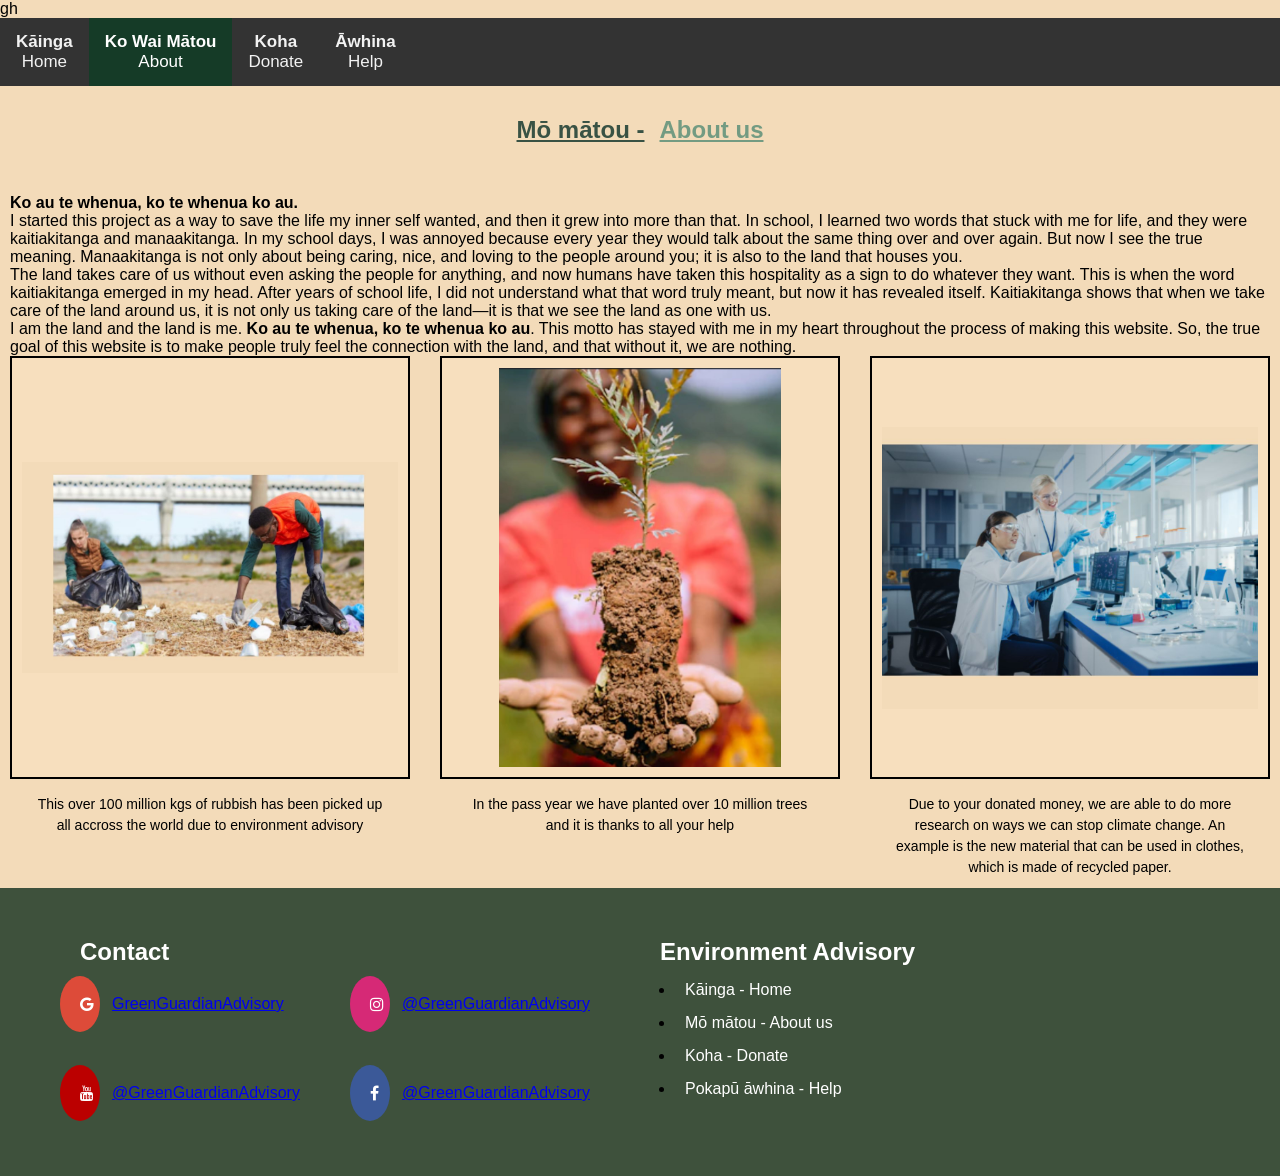
==== about.html @ 828e47dc "doing my help centre page" ====
<!DOCTYPE html>
<html lang="en">
<head>
    <!-- Metadata specifying character encoding and responsive viewport settings -->
    <meta charset="UTF-8">
    <title>Green Guardian Advisory</title>

    <!-- Link to external stylesheet for custom designs -->
    <link rel="stylesheet" href="style.css">
    <meta name="viewport" content="width=device-width, initial-scale=1.0">

    <!-- Link to Font Awesome for social media icons -->
    <link rel="stylesheet" href="https://cdnjs.cloudflare.com/ajax/libs/font-awesome/4.7.0/css/font-awesome.min.css">
</head>
<body>gh
<body>
    <!-- NAVIGATION BAR: Contains links to different pages across the site with bilingual labels -->
    <div class="topnav">
        <a href="index.html"><strong>Kāinga</strong><br> Home</a>
        <a href="about.html" class="active"><strong>Ko Wai Mātou</strong><br>About</a>
        <a href="donation.html"><strong>Koha</strong> <br>Donate</a>
        <a href="help.centre.html"><strong>Āwhina</strong> <br> Help</a>
    </div>

    <!-- MAIN CONTENT SECTION: Holds the "About Us" story and impact statistics -->
    <section class="top-box">
        <div class="about-container">
            <h1 class="about"><strong>Mō mātou -</strong> </h1>
            <h1 class="about2"><strong>About us</strong></h1>
        </div>

        <!-- Background story highlighting kaitiakitanga and manaakitanga -->
        <p><strong>Ko au te whenua, ko te whenua ko au. </strong> <br> I started this project as a way to save the life my inner self wanted, and then it grew into more than that. In school, I learned two words that stuck with me for life, and they were kaitiakitanga and manaakitanga. In my school days, I was annoyed because every year they would talk about the same thing over and over again. But now I see the true meaning. Manaakitanga is not only about being caring, nice, and loving to the people around you; it is also to the land that houses you.<br> The land takes care of us without even asking the people for anything, and now humans have taken this hospitality as a sign to do whatever they want. This is when the word kaitiakitanga emerged in my head. After years of school life, I did not understand what that word truly meant, but now it has revealed itself. Kaitiakitanga shows that when we take care of the land around us, it is not only us taking care of the land—it is that we see the land as one with us.<br> I am the land and the land is me. <strong>Ko au te whenua, ko te whenua ko au</strong>. This motto has stayed with me in my heart throughout the process of making this website. So, the true goal of this website is to make people truly feel the connection with the land, and that without it, we are nothing.</p>

        <div>
            <div class="body7">
                <div class="container">
                    <!-- IMPACT CARDS: Three cards displaying environmental milestones -->
                    <!-- Card 1: Rubbish collected -->
                    <div class="card-2">
                        <div class="image-container">
                            <img src="people.jpg" alt="People picking up rubbish">
                        </div>
                        <p class="card-text">This over 100 million kgs of rubbish has been picked up all accross the world due to environment advisory</p>
                    </div>

                    <!-- Card 2: Trees planted -->
                    <div class="card-2">
                        <div class="image-container">
                            <img src="plant.jpg" alt="Person holding a sapling">
                        </div>
                        <p class="card-text">In the pass year we have planted over 10 million trees and it is thanks to all your help</p>
                    </div>

                    <!-- Card 3: Research -->
                    <div class="card-2">
                        <div class="image-container">
                            <img src="lab.jpg" alt="Scientist doing research in a lab">
                        </div>
                        <p class="card-text">Due to your donated money, we are able to do more research on ways we can stop climate change. An example is the new material that can be used in clothes, which is made of recycled paper.</p>
                    </div>
                </div>
            </div>
        </div>
    </section>

    <footer>
        <div class="row2">
            <div class="column2">
                <h2 class="contact_text">Contact</h2>
                <div class="row3">
                    <!-- Google & YouTube Contacts -->
                    <div class="column3">
                        <div class="google-contact-container">
                            <a href="mailto:24273@students.args.school.nz" class="fa fa-google"></a>
                            <p><a href="mailto:24273@students.args.school.nz">GreenGuardianAdvisory</a></p>
                        </div>
                        <br>
                        <div class="google-contact-container">
                            <a href="https://youtube.com" class="fa fa-youtube"></a>
                            <p><a href="https://youtube.com">@GreenGuardianAdvisory</a></p>
                        </div>
                    </div>
                    <!-- Instagram & Facebook Contacts -->
                    <div class="column3">
                        <div class="google-contact-container">
                            <a href="https://instagram.com" class="fa fa-instagram"></a>
                            <p><a href="https://instagram.com">@GreenGuardianAdvisory</a></p>
                        </div>
                        <br>
                        <div class="google-contact-container">
                            <a href="https://facebook.com" class="fa fa-facebook"></a>
                            <p><a href="https://facebook.com">@GreenGuardianAdvisory</a></p>
                        </div>
                    </div>
                </div>
            </div>
            <!-- Site Map Links Column -->
            <div class="column2">
                <h2 class="contact_text">Environment Advisory</h2>
                <ul class="contact_text2">
                    <li><a href="index.html">Kāinga - Home</a></li>
                    <li><a href="about.html">Mō mātou - About us</a></li>
                    <li><a href="donation.html">Koha - Donate</a></li>
                    <li><a href="help.centre.html">Pokapū āwhina - Help</a></li>
                </ul>
            </div>
        </div>
    </footer>
</body>
</html>
---- style.css ----
/* --- Base Styles --- */
body {
    background-color: #f3dbb9;
    margin: 0;
    padding: 0;
    font-family: Arial, sans-serif;
    overflow-x: hidden; /* Prevents 100vw horizontal scrollbar bug */
}

/* --- Full Width Container Fixes --- */
.topnav, .main-banner {
    width: 100vw;
    position: relative;
    left: 50%;
    right: 50%;
    margin-left: -50vw;
    margin-right: -50vw;
}

/* --- Navigation Bar --- */
.topnav {
    background-color: #333;
    overflow: hidden;
}

.topnav a {
    float: left;
    color: #f2f2f2;
    text-align: center;
    padding: 14px 16px;
    text-decoration: none;
    font-size: 17px;
}

.topnav a:hover {
    background-color: #153b27;
    color: white;
}

.topnav a.active {
    background-color: #153b27;
    color: white;
}

/* --- Banner --- */
.banner-content img {
    width: 100%;
    height: auto;
    display: block;
}

/* --- Main 3-Column Layout (EXACT FIXED SIZES) --- */
.row {
    display: flex;
    flex-wrap: wrap;
    justify-content: center; /* Centers the 3 blocks horizontally on the screen */
    padding: 40px 20px;
    gap: 25px;               /* Spacing between the blocks */
    max-width: 1400px;
    margin: 0 auto;
}

.row .column {
    display: flex;
    justify-content: center;
    align-items: center;

    /* Your exact requested dimensions */
    width: 420px;
    height: 320px;

    /* Your exact requested paddings */
    padding-top: 30px;
    padding-right: 20px;
    padding-bottom: 30px;
    padding-left: 40px;

    box-sizing: border-box; /* Keeps padding inside the 420x320 dimensions */
    border: 2px solid black; /* FIXED: Moved inside the selector bracket */
}


/* --- Content inside the fixed-size blocks --- */
.graph-img {
    width: 100%;
    height: 100%;
    object-fit: contain; /* Ensures images fit neatly inside your 420x320 box without cutting off */
    display: block;
}
.girl-img{
    width: 100%;
    height: 100%;
    object-fit: contain; /* Ensures images fit neatly inside your 420x320 box without cutting off */
    display: block;
}

.text_index {
    margin: 0;
    padding: 0; /* Cleared out so it doesn't double-up with your column padding */
    font-size: 13px; /* Slightly scaled down text so it fits comfortably inside 320px height */
    line-height: 1.4;
    text-align: center;
}

/* --- Footer Row 2 & Row 3 --- */
.column2 {
    float: left;
    width: 50%;
    box-sizing: border-box;
}

.row2::after, .row3::after {
    content: "";
    display: table;
    clear: both;
}

.column3 {
    float: left;
    width: 50%;
    box-sizing: border-box;
}

/* --- Contact & Typography --- */
.contact_text {
    background-color: #3e513c;
    color: white;
    padding: 10px 20px;
}

.contact_text2 {
    margin-left: 35px;
}

.contact_text2 a {
    text-decoration: none;
    background-color: #3e513c;
    color: white;
    padding: 5px 10px;
    display: inline-block;
    margin-bottom: 5px;
}

/* --- Social Icons & Container --- */
.google-contact-container {
    display: flex;
    align-items: center;
    gap: 12px;
    margin-bottom: 15px;
}

.google-contact-container p {
    margin: 0;
}

.fa {
  padding: 20px;
  font-size: 30px;
  width: 30px;
  text-align: center;
  text-decoration: none;
  border-radius: 50%;
}

.fa:hover {
    opacity: 0.7;
}



.fa-youtube {
  background: #bb0000;
  color: white;
}

.fa-facebook {
  background: #3B5998;
  color: white;
}


.fa-instagram {
  background: #d62976;
  color: white;
}

.fa-google {
  background: #dd4b39;
  color: white;
}


/* --- Mobile Breakpoints (< 768px) --- */
@media screen and (max-width: 768px) {
    .topnav a {
        float: none;
        display: block;
        width: 100%;
        text-align: center;
    }

    .column2, .column3 {
        width: 100%;
        float: none;
    }
}
.about-container {
    gap: 15px; /* Adds clean spacing between the two texts */
    display: flex;
    justify-content: center;
    align-items: center;
}
/* 1. Setup the page body as a vertical flex container */
body {
  margin: 0;
  display: flex;
  flex-direction: column;
  min-height: 100vh; /* Forces body to take full screen height */

}

/* 2. Top box stretches to fill available space */
.top-box {
  flex: 1;
  padding: 10px;
  box-sizing: border-box; /* Keeps scrollbars from appearing */
  background-color: #f3dbb9; /* Change this to your preferred top background color */
}


/* 3. Footer styles */
footer {
  background-color: #3e513c; /* Change this to your preferred footer background color */
  padding: 40px 20px;       /* Adds breathing room inside the footer */
}
.about{
color:#395244;
text-decoration: underline;
}
.about2{
color:#739b82;
text-decoration: underline;
}
/* Responsive layout - when the screen is less than 600px wide, make the three columns stack on top of each other instead of next to each other */
@media screen and (max-width: 600px) {
  .column5 {
    width: 100%;
  }
}
.column5 {
  float: left;
  width: 33.33%;
}

/* Clear floats after the columns */
.row5:after {
  content: "";
  display: table;
  clear: both;
}
.people_img{
    width: 100%;
    height: 100%;
    object-fit: contain; /* Ensures images fit neatly inside your 420x320 box without cutting off */
    display: block;
}
* {
  box-sizing: border-box;
}

/* 2. Fix the Top Box content touching the edges */
.about-container {
  padding: 20px;          /* Adds breathing room on all sides */
  max-width: 1200px;      /* Prevents text from stretching too wide on big screens */
  margin: 0 auto;         /* Centers the content box on the page */
}

/* 3. Fix the Footer content touching the edges */
.row2 {
  max-width: 1200px;      /* Matches the width limit of the top box */
  margin: 0 auto;         /* Centers the contact section */
  padding: 0 20px;        /* Adds safety spacing on the left and right sides */
}
.row .column {
    display: flex;
    justify-content: center;
    align-items: center;

    /* Your exact requested dimensions */
    width: 420px;
    height: 320px;

    /* Your exact requested paddings */
    padding-top: 30px;
    padding-right: 20px;
    padding-bottom: 30px;
    padding-left: 40px;

    box-sizing: border-box; /* Keeps padding inside the 420x320 dimensions */
    border: 2px solid black;
}

/* Form Container Style Only - UPDATED SIZE AND OVERFLOW */
.form-container {
  background-color: #9ba38f;
  width: 1000px;         /* Exact required width */
  height: 567px;        /* Exact required height */
  padding: 40px;
  border-radius: 4px;
  color: #4a5441;
  margin: 0 auto;
  overflow-y: auto;     /* Ensures content remains accessible within the fixed height */
}

h1 {
  font-size: 24px;
  font-weight: normal;
  margin-bottom: 30px;
}

/* Form Groups */
.form-group {
  margin-bottom: 25px;
}

label {
  display: block;
  font-size: 14px;
  margin-bottom: 8px;
  font-weight: 500;
}

/* Text Inputs */
input[type="text"], input[type="email"] {
  width: 100%;
  padding: 12px;
  background-color: rgba(255, 255, 255, 0.05);
  border: 1px solid rgba(0, 0, 0, 0.15);
  border-radius: 4px;
  font-size: 16px;
  color: #4a5441;
  outline: none;
}

input[type="text"]:focus, input[type="email"]:focus {
  border-color: rgba(0, 0, 0, 0.4);
  background-color: rgba(255, 255, 255, 0.1);
}

/* Option Cards (Checkboxes) */
.option-card {
  display: flex;
  align-items: center;
  background-color: rgba(0, 0, 0, 0.05);
  padding: 14px 20px;
  border-radius: 4px;
  margin-bottom: 10px;
}

.option-card label {
  display: inline;
  margin-bottom: 0;
  margin-left: 12px;
  cursor: pointer;
  font-size: 15px;
  color: rgba(74, 84, 65, 0.7);
}

.option-card input[type="checkbox"] {
  width: 16px;
  height: 16px;
  cursor: pointer;
}

/* Selected State styling updated (no longer white) */
.option-card.selected {
  background-color: rgba(0, 0, 0, 0.05);
  box-shadow: none;
}

.option-card.selected label {
  color: rgba(74, 84, 65, 0.7);
}

/* Footer Status Section */
.status-message {
  text-align: center;
  margin-top: 40px;
}

/* Footer Status Section */
.status-message p {
  font-size: 18px;
  font-weight: bold;
  margin-bottom: 10px;
}


.footer-link {
  font-size: 11px;
  color: #4a5441;
  text-decoration: underline;
  opacity: 0.8;
}

.footer-link:hover {
  opacity: 1;
}

.row12 {
  display: flex;
}

.column12 {
  flex: 50%;
}
.form-padding{
padding: 20px;
}

.donate-container {
  padding: 20px;          /* Adds breathing room on all sides */
  max-width: 1200px;      /* Prevents text from stretching too wide on big screens */
  margin: 0 auto;         /* Centers the content box on the page */
}
.donate{
color:#395244;
  font-size: 25px;

}
.donate2{
color:#739b82;
text-decoration: underline;
padding: 1px;
font-size: 25px;

}


input[type=submit] {
  background-color: #04AA6D;
  color: white;
  padding: 12px 20px;
  border: none;
  border-radius: 4px;
  cursor: pointer;
  float: right;
}

input[type=submit]:hover {
  background-color: #45a049;
}
.donate-text-1 {
  box-sizing: border-box; /* Keeps padding inside the 420x320 dimensions */
  width: 400px;
  height: 250px;
  padding: 10px;
  border: 1px solid black;
  font-size: 20px;
}
.row12 {
  display: flex;
}

.column12 {
  flex: 50%;
}
.phone{
width:74px;
height:74px;
}
.phone-container {
  padding: 20px;          /* Adds breathing room on all sides */
  max-width: 1200px;      /* Prevents text from stretching too wide on big screens */
  margin: 0 auto;         /* Centers the content box on the page */
}
.contact-item {
  display: flex;
  align-items: center;
  gap: 15px;
}

/* Size and fit for your icon images */
.contact-icon {
  width: 74px;
  height: 74px;
  object-fit: contain;
}

/* Text wrapper to stack text vertically */
.contact-text {
  display: flex;
  flex-direction: column;
  gap: 4px;
}

/* Top text styling */
.label {
  font-size: 14px;
  font-weight: bold;
  color: #000000;
}

/* Number styling */
.number {
  font-size: 16px;
  font-weight: bold;
  color: #000000;
}
.contact-wrapper {
    display: flex;
    justify-content: center; /* Changed from 'main' */
}


.contact-item {
  display: flex;
  align-items: center;   /* Perfectly centers icons with the text vertically */
  gap: 15px;             /* Space between image and text */
}

.contact-text {
  display: flex;
  flex-direction: column; /* Keeps text stacked (label on top, number below) */
}
/* Main outer wrapper for the grid row */
.faq-container {
  display: flex;
  justify-content: space-between;
  gap: 20px;
  background-color: #f3dbb9; /* Matches your beige background color */
  padding: 30px;
  font-family: Arial, sans-serif;
}

/* Individual card styles */
.faq-card {
  flex: 1; /* Makes all 4 cards exactly the same width */
  border: 2px solid #000000; /* Sharp black borders */
  padding: 25px;
  background-color: transparent;
  display: flex;
  flex-direction: column;
  align-items: center; /* Centers the heading text */
}

/* Card Heading */
.faq-card h3 {
  font-size: 20px;
  font-weight: bold;
  text-align: center;
  margin-top: 0;
  margin-bottom: 15px;
  line-height: 1.4;
}

/* Bullet list alignment */
.faq-card ul {
  width: 100%;
  padding-left: 20px; /* Keeps bullets visible inside the card */
  margin: 0;
  text-align: left; /* Aligns text cleanly next to the bullets */
}

/* Individual list item styling */
.faq-card li {
  font-size: 14px;
  margin-bottom: 12px;
  line-height: 1.4;
}


.Row .Column {
    display: flex;
    justify-content: center;
    align-items: center;

    /* Your exact requested dimensions */
    width: 420px;
    height: 320px;

    /* Your exact requested paddings */
    padding-top: 30px;
    padding-right: 20px;
    padding-bottom: 30px;
    padding-left: 40px;

    box-sizing: border-box; /* Keeps padding inside the 420x320 dimensions */
    border: 2px #f3dbb9; /* FIXED: Moved inside the selector bracket */

}
/* Ensure proper box sizing across all components */
* {
  box-sizing: border-box;
}

/* 1. Turn the main container row into a flexible layout */
.row12 {
  display: flex;
  flex-wrap: wrap;       /* Allows layout elements to drop down when crowded */
  width: 100%;           /* Spans across full viewport container */
  max-width: 1200px;     /* Prevents overly stretched text elements on large screens */
  margin: 0 auto;        /* Centers layout horizontally */
  padding: 15px;         /* Prevents content touching screen edges */
  gap: 20px;             /* Provides clean spacing between text box and form block */
}

/* 2. Configure default columns for wider desktop screens */
.column12 {
  flex: 1;               /* Forces items to split space equally side-by-side */
  min-width: 300px;      /* Drops item down if viewport width drops under this limit */
}

/* 3. Apply a Media Query specifically optimizing mobile screens */
@media screen and (max-width: 768px) {
  /* Enforce stacked arrangement over standard horizontal rows */
  .row12 {
    flex-direction: column;
  }

  /* Make text blocks and donation form span full screen width */
  .column12 {
    width: 100%;
  }

  /* Optimize padding wrapper inside form for tight screens */
  .form-padding {
    padding: 10px 0;
  }
}

/* 4. Fix fixed-width properties inside text wrapper boxes */
.donate-text-1 {
  width: 100% !important;     /* Overrides rigid pixel constraints */
  max-width: 100%;
  word-wrap: break-word;      /* Prevents single lines spilling outside walls */
}
/* Ensure content box math accounts for borders across elements */
* {
  box-sizing: border-box;
}

.contact-wrapper {
  display: flex;
  flex-wrap: wrap;         /* Drops items into rows when space is restricted */
  justify-content: center; /* Centers cards on desktop setups */
  gap: 20px;               /* Clean grid space separation */
  width: 100%;
  max-width: 1200px;
  margin: 20px auto;       /* Centers content alignment block */
  padding: 0 15px;         /* Side breathing space for mobile limits */
}

.contact-item {
  display: flex;
  align-items: center;
  flex: 1;                 /* Allocates even width across desktop rows */
  min-width: 280px;        /* Dictates minimum safe screen bounds before drop */
  padding: 15px;
}

.faq-container {
  display: flex;
  flex-wrap: wrap;         /* Allows vertical row stacking on mobile */
  gap: 20px;               /* Outer grid margin spacer between blocks */
  width: 100%;
  max-width: 1200px;
  margin: 30px auto;
  padding: 0 15px;
}

.faq-card {
  flex: 1 1 calc(50% - 20px); /* Creates clean 2-column desktop row distribution */
  min-width: 280px;           /* Wraps cleanly when display shrinks beneath line size */
  word-wrap: break-word;      /* Forces long sentence breaks to maintain boundary box */
}

@media screen and (max-width: 768px) {
  /* Stack contact items cleanly vertically */
  .contact-wrapper {
    flex-direction: column;
  }

  .contact-item {
    width: 100%;           /* Full span mobile sizing limit */
  }

  /* Re-format FAQ components into a clean single vertical stack layout */
  .faq-container {
    flex-direction: column;
  }

  .faq-card {
    width: 100%;           /* Extends border boundary wall out edge-to-edge */
  }
}

/* Ensure the padding container handles full height and scaling */
.form-padding {
  width: 100%;
  padding: 10px;
}

/* Make the donation form box independently scrollable */
.form-container {
  width: 100%;
  max-height: 550px;       /* Restricts the card from spilling past the screen view */
  overflow-y: auto;        /* Adds a clean vertical scrollbar only if text overflows */
  overflow-x: hidden;      /* Prevents messy side-to-side shifting inside the form */
  padding: 20px;
  border-radius: 8px;      /* Softens container edges */

  /* Smooth touch-scrolling style specifically for mobile browsers */
  -webkit-overflow-scrolling: touch;
}

/* Optional: Clean up input boxes so they never push past form walls */
.form-group input[type="text"],
.form-group input[type="email"] {
  width: 100%;
  box-sizing: border-box;  /* Guarantees input borders stay within the scroll area */
}

* {
    box-sizing: border-box;
    margin: 0;
    padding: 0;
}
/*  Creates a 3 column desktop layout */

.container {
    display: grid;
    grid-template-columns: repeat(3, 1fr);
    gap: 30px;
    max-width: 1400px;
    width: 100%;
}
/*  Creates a vertical column in home page */
.card-2 {
    display: flex;
    flex-direction: column;
    align-items: center;
    justify-content: flex-start;
    text-align: center;
}

.image-container {
    width: 100%;
    height: 423px;
    border: 2px solid #000000;
    background-color: #f7dfbe;
    padding: 10px;
    margin-bottom: 15px;
    display: flex;
    justify-content: center;
    align-items: center;
}

.image-container img {
    max-width: 100%;
    max-height: 100%;
    width: auto;
    height: auto;
    object-fit: contain;
}
  /*  Used for the text under image in home page so that the text and image are the same lengh */
.card-text {
    font-size: 14px;
    line-height: 1.5;
    color: #000000;
    max-width: 90%;
    margin: 0 auto;
}

/* Responsive breakdown for mobile screens */
@media (max-width: 768px) {
    .container {
        grid-template-columns: 1fr;
        gap: 40px;
    }
/* The images in about page changes image box calculates its size on mobile screens  */
    .image-container {
        height: auto;
        aspect-ratio: 4 / 3;
    }
}

  /* used for the text under image si that they are all the same font and size  and aligined in the centre*/
body7 {
    font-family: Arial, sans-serif;
    background-color: #f7dfbe;
    display: flex;
    justify-content: center;
    align-items: center;
    min-height: 100vh;
    padding: 20px;
}df
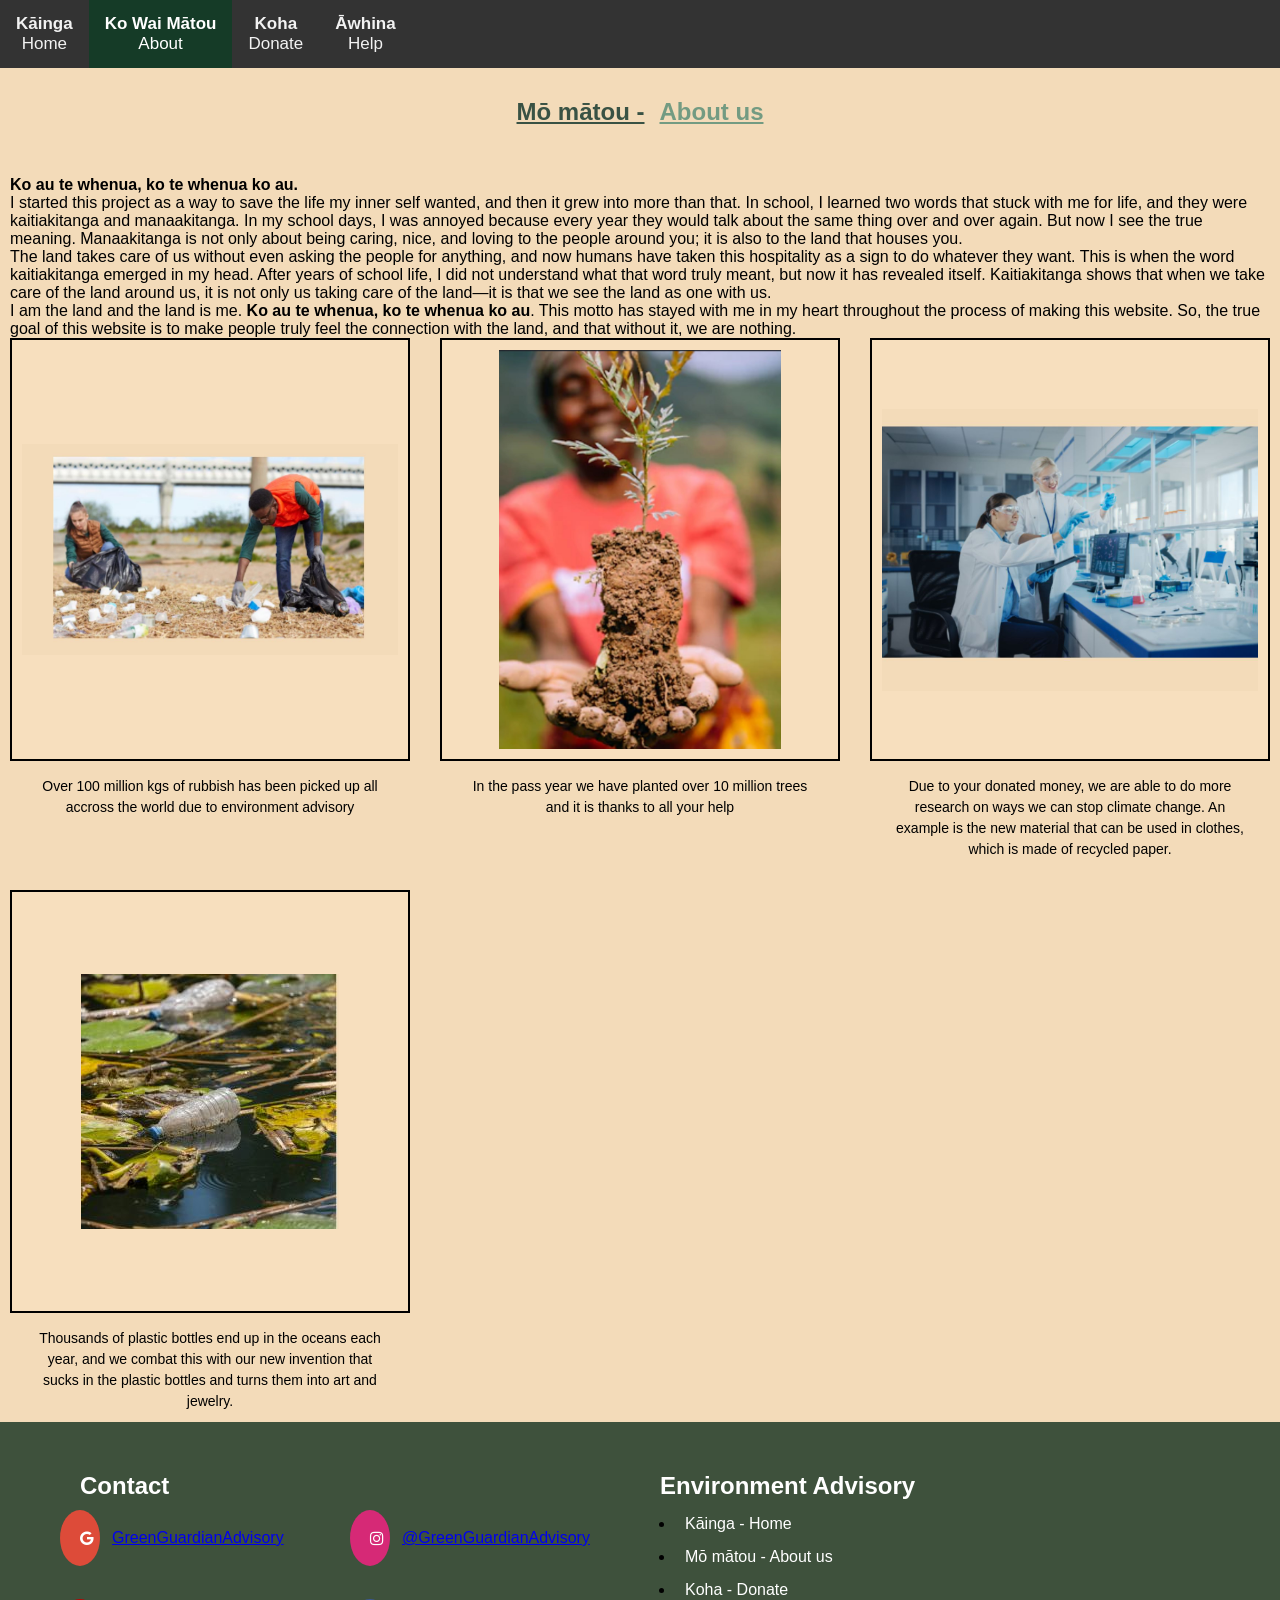
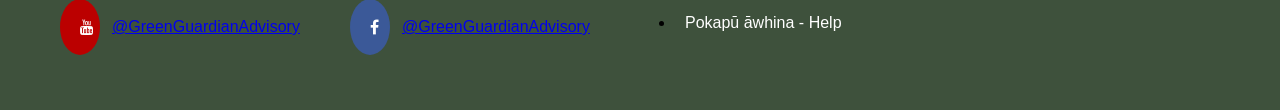
==== commit 24755744: "doing my help centre page" ====
--- a/about.html
+++ b/about.html
@@ -12,7 +12,7 @@
     <!-- Link to Font Awesome for social media icons -->
     <link rel="stylesheet" href="https://cdnjs.cloudflare.com/ajax/libs/font-awesome/4.7.0/css/font-awesome.min.css">
 </head>
-<body>gh
+<body>
 <body>
     <!-- NAVIGATION BAR: Contains links to different pages across the site with bilingual labels -->
     <div class="topnav">
@@ -41,7 +41,7 @@
                         <div class="image-container">
                             <img src="people.jpg" alt="People picking up rubbish">
                         </div>
-                        <p class="card-text">This over 100 million kgs of rubbish has been picked up all accross the world due to environment advisory</p>
+                        <p class="card-text"> Over 100 million kgs of rubbish has been picked up all accross the world due to environment advisory</p>
                     </div>
 
                     <!-- Card 2: Trees planted -->
@@ -59,6 +59,13 @@
                         </div>
                         <p class="card-text">Due to your donated money, we are able to do more research on ways we can stop climate change. An example is the new material that can be used in clothes, which is made of recycled paper.</p>
                     </div>
+                     <div class="card-2">
+                        <div class="image-container">
+                            <img src="sea.jpg" alt="A plastic bottle in the water ">
+                        </div>
+                        <p class="card-text"> Thousands of plastic bottles end up in the oceans each year, and we combat this with our new invention that sucks in the plastic bottles and turns them into art and jewelry.</p>
+                    </div>
+
                 </div>
             </div>
         </div>
--- a/style.css
+++ b/style.css
@@ -762,6 +762,9 @@
     width: auto;
     height: auto;
     object-fit: contain;
+        display: flex;
+    justify-content: center;
+    align-items: center;
 }
   /*  Used for the text under image in home page so that the text and image are the same lengh */
 .card-text {
@@ -794,4 +797,4 @@
     align-items: center;
     min-height: 100vh;
     padding: 20px;
-}df+}
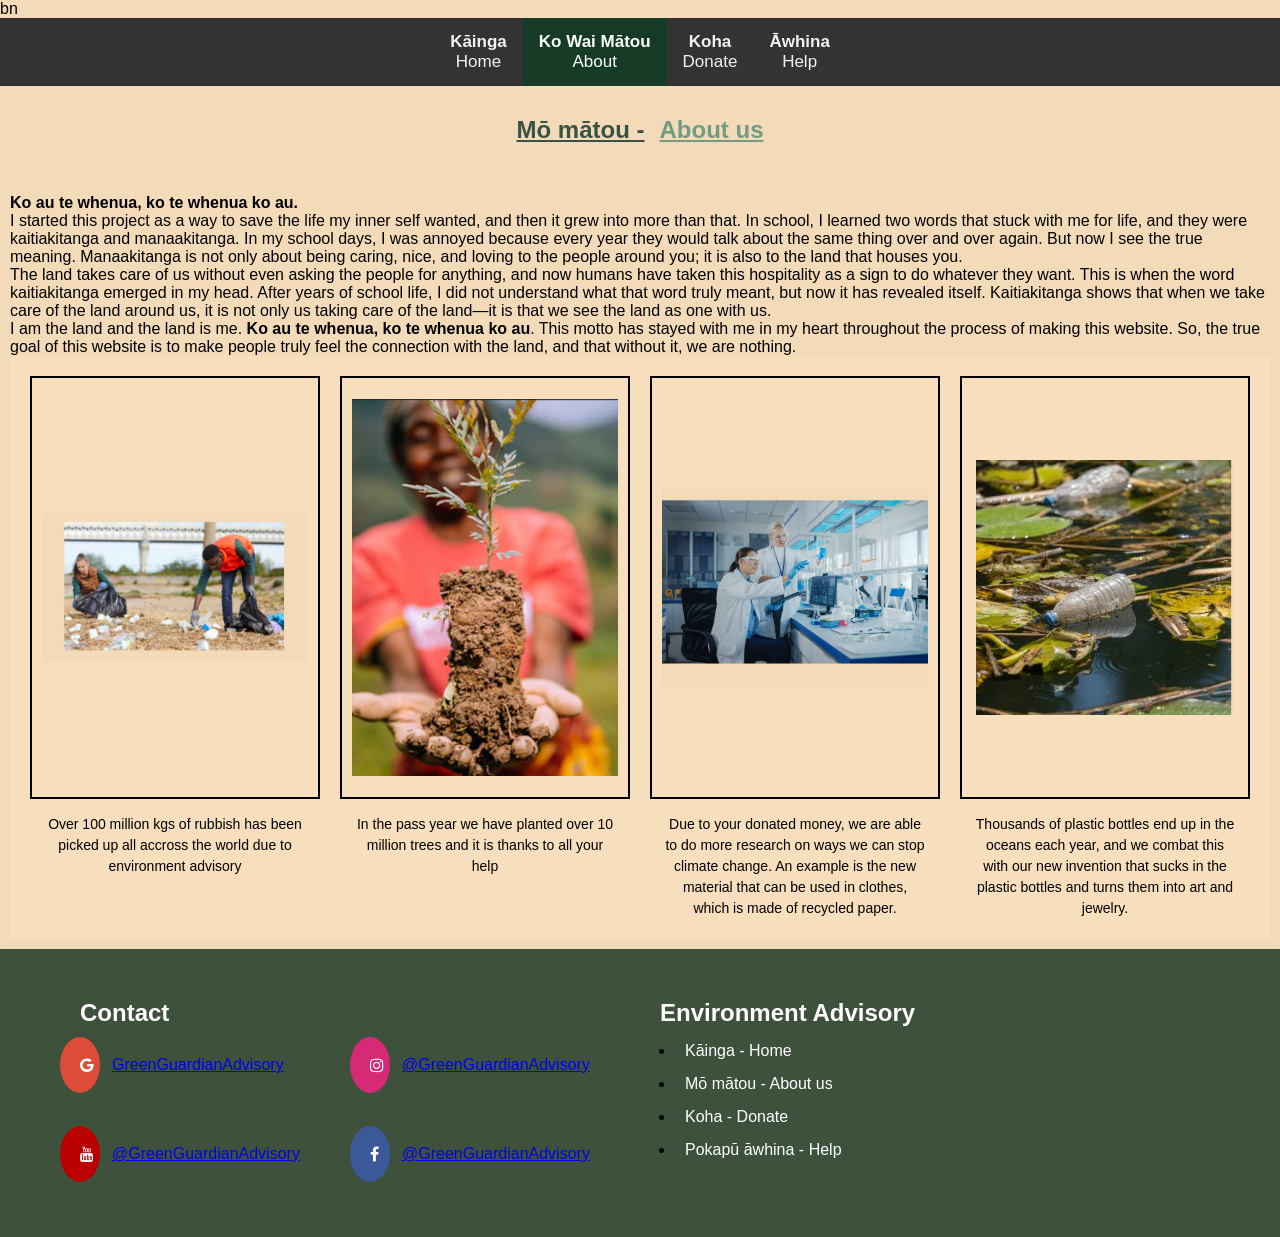
==== commit c7a82e37: "doing my help centre page" ====
--- a/about.html
+++ b/about.html
@@ -1,6 +1,6 @@
 <!DOCTYPE html>
 <html lang="en">
-<head>
+<head>bn
     <!-- Metadata specifying character encoding and responsive viewport settings -->
     <meta charset="UTF-8">
     <title>Green Guardian Advisory</title>
--- a/style.css
+++ b/style.css
@@ -7,40 +7,41 @@
     overflow-x: hidden; /* Prevents 100vw horizontal scrollbar bug */
 }
 
-/* --- Full Width Container Fixes --- */
 .topnav, .main-banner {
-    width: 100vw;
-    position: relative;
-    left: 50%;
-    right: 50%;
-    margin-left: -50vw;
-    margin-right: -50vw;
+  width: 100vw;
+  position: relative;
+  left: 50%;
+  right: 50%;
+  margin-left: -50vw;
+  margin-right: -50vw;
 }
 
 /* --- Navigation Bar --- */
 .topnav {
-    background-color: #333;
-    overflow: hidden;
+  background-color: #333;
+  display: flex;
+  justify-content: center;
 }
 
 .topnav a {
-    float: left;
-    color: #f2f2f2;
-    text-align: center;
-    padding: 14px 16px;
-    text-decoration: none;
-    font-size: 17px;
-}
+  color: #f2f2f2;
+  text-align: center;
+  padding: 14px 16px;
+  text-decoration: none;
+  font-size: 17px;
+}
+/* --- this is there so when you hover over the button the button Changes color  --- */
 
 .topnav a:hover {
-    background-color: #153b27;
-    color: white;
-}
-
+  background-color: #153b27;
+  color: white;
+}
+/* --- This is there so that when you are on a page the page that is active is a different color  --- */
 .topnav a.active {
-    background-color: #153b27;
-    color: white;
-}
+  background-color: #153b27;
+  color: white;
+}
+
 
 /* --- Banner --- */
 .banner-content img {
@@ -735,7 +736,22 @@
     max-width: 1400px;
     width: 100%;
 }
-/*  Creates a vertical column in home page */
+.container {
+    display: grid;
+    grid-template-columns: repeat(4, 1fr);
+    gap: 20px; /* Adjust spacing between cards as needed */
+    align-items: start;
+    width: 100%;
+}
+
+.container {
+    display: grid;
+    grid-template-columns: repeat(4, 1fr);
+    gap: 20px;
+    align-items: start;
+    width: 100%;
+}
+
 .card-2 {
     display: flex;
     flex-direction: column;
@@ -762,11 +778,8 @@
     width: auto;
     height: auto;
     object-fit: contain;
-        display: flex;
-    justify-content: center;
-    align-items: center;
-}
-  /*  Used for the text under image in home page so that the text and image are the same lengh */
+}
+
 .card-text {
     font-size: 14px;
     line-height: 1.5;
@@ -775,26 +788,24 @@
     margin: 0 auto;
 }
 
-/* Responsive breakdown for mobile screens */
+.body7 {
+    font-family: Arial, sans-serif;
+    background-color: #f7dfbe;
+    display: flex;
+    justify-content: center;
+    align-items: flex-start; /* Changed from center to push content up */
+    min-height: auto;        /* Changed from 100vh to remove forced empty height */
+    padding: 20px;
+    width: 100%;
+}
+
 @media (max-width: 768px) {
     .container {
         grid-template-columns: 1fr;
         gap: 40px;
     }
-/* The images in about page changes image box calculates its size on mobile screens  */
     .image-container {
         height: auto;
         aspect-ratio: 4 / 3;
     }
 }
-
-  /* used for the text under image si that they are all the same font and size  and aligined in the centre*/
-body7 {
-    font-family: Arial, sans-serif;
-    background-color: #f7dfbe;
-    display: flex;
-    justify-content: center;
-    align-items: center;
-    min-height: 100vh;
-    padding: 20px;
-}
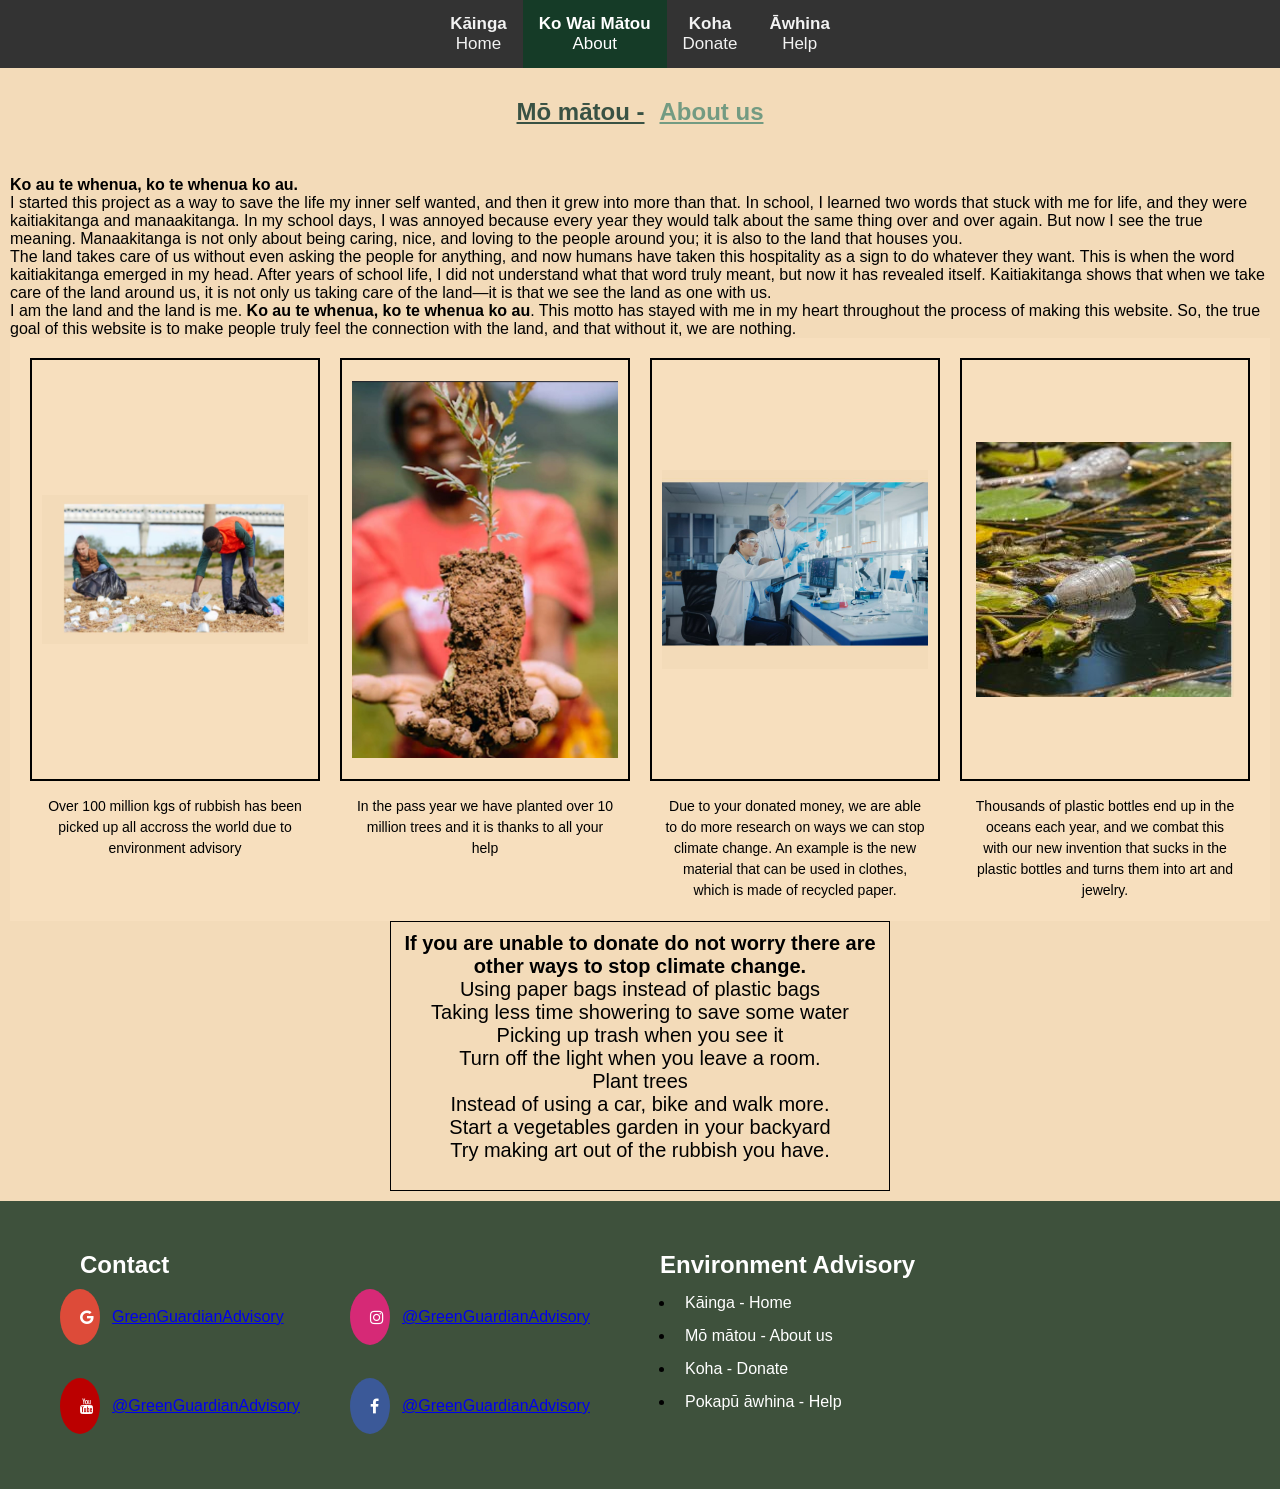
==== commit ba36113f: "doing my help centre page" ====
--- a/about.html
+++ b/about.html
@@ -1,6 +1,6 @@
 <!DOCTYPE html>
 <html lang="en">
-<head>bn
+<head>
     <!-- Metadata specifying character encoding and responsive viewport settings -->
     <meta charset="UTF-8">
     <title>Green Guardian Advisory</title>
@@ -69,6 +69,10 @@
                 </div>
             </div>
         </div>
+
+        <p class="donate-text-2"><strong> If you are unable to donate do not worry there are other ways to stop climate change. </strong><br>Using paper bags instead of plastic bags <br>Taking less time showering to save some water<br>Picking up trash when you see it <br> Turn off the light when you leave a room. <br> Plant trees <br>  Instead of using a car, bike and walk more. <br> Start a vegetables  garden in your backyard <br> Try making art out of the rubbish you have.
+ </p>
+
     </section>
 
     <footer>
--- a/style.css
+++ b/style.css
@@ -459,6 +459,23 @@
   border: 1px solid black;
   font-size: 20px;
 }
+
+.donate-text-2 {
+  box-sizing: border-box;
+  width: 500px;
+  height: 270px;
+  padding: 10px;
+  border: 1px solid black;
+  font-size: 20px;
+
+  /* Add these two lines to center it */
+  margin: 0 auto;
+  text-align: center;
+}
+
+
+
+
 .row12 {
   display: flex;
 }
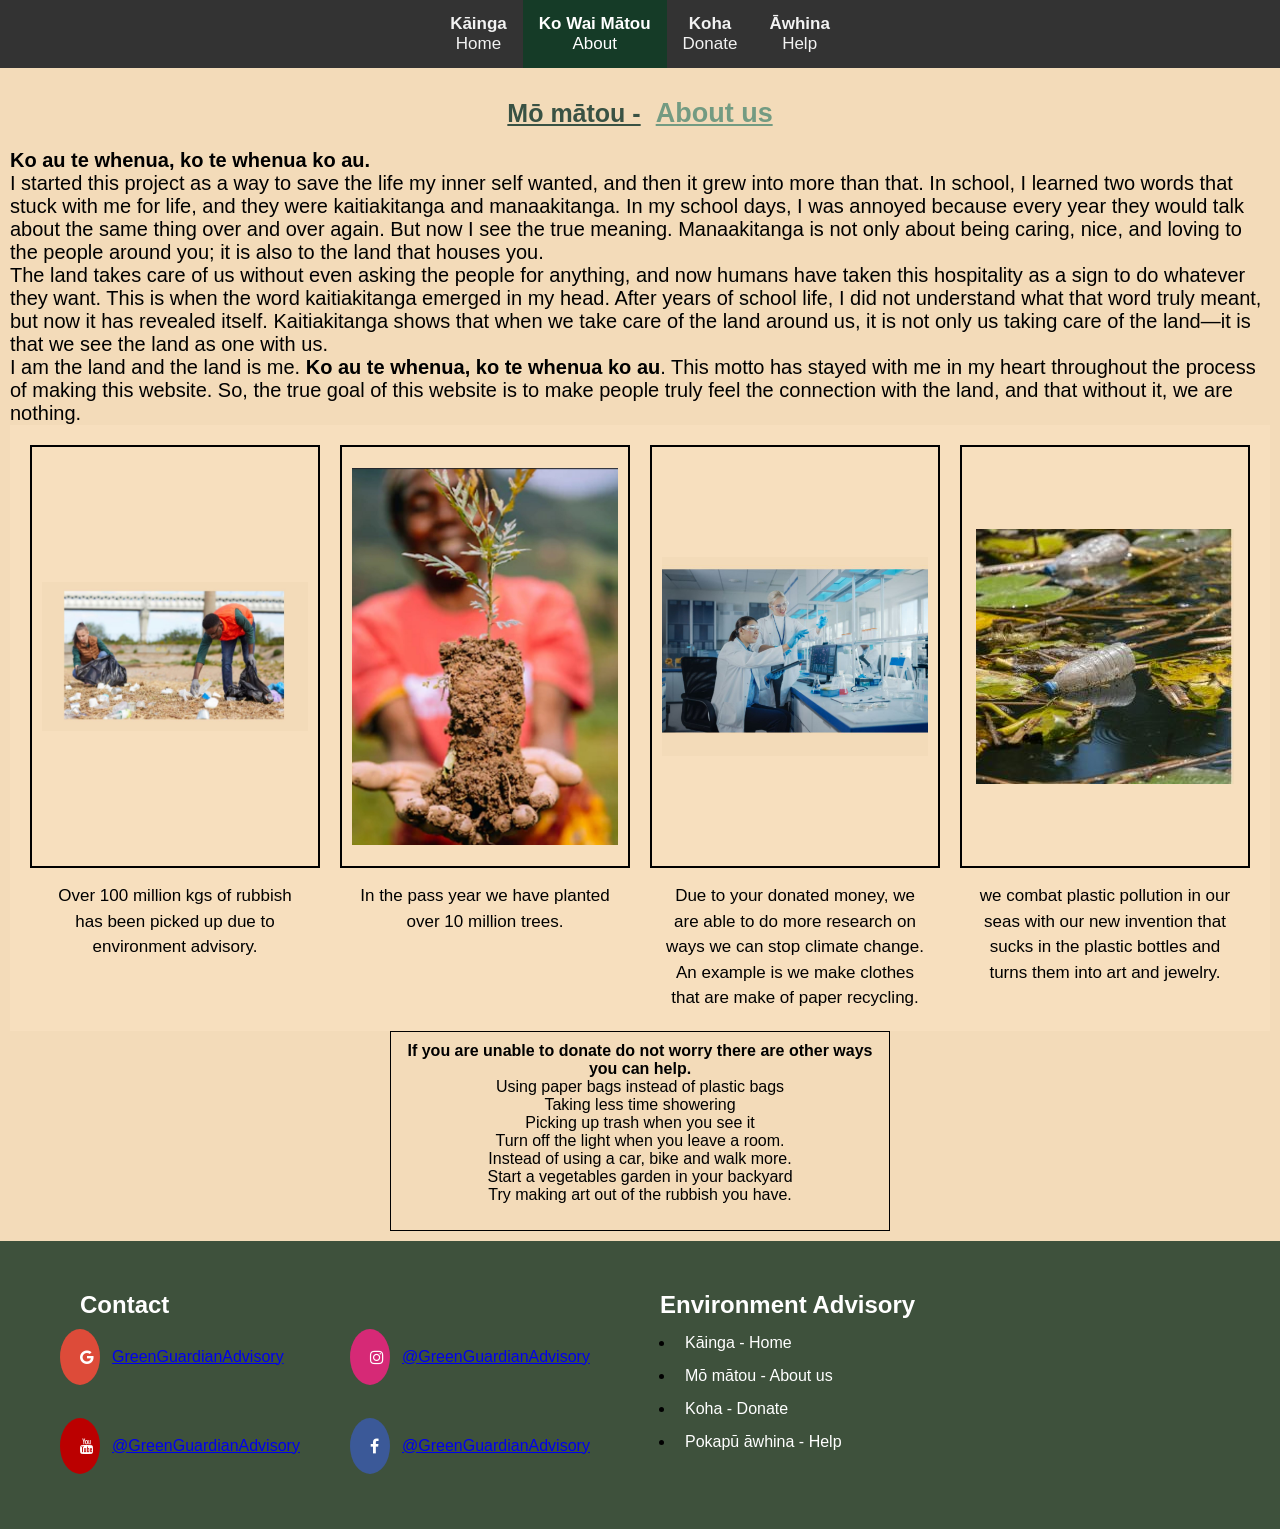
==== commit 024aaca5: "commenting" ====
--- a/about.html
+++ b/about.html
@@ -30,7 +30,7 @@
         </div>
 
         <!-- Background story highlighting kaitiakitanga and manaakitanga -->
-        <p><strong>Ko au te whenua, ko te whenua ko au. </strong> <br> I started this project as a way to save the life my inner self wanted, and then it grew into more than that. In school, I learned two words that stuck with me for life, and they were kaitiakitanga and manaakitanga. In my school days, I was annoyed because every year they would talk about the same thing over and over again. But now I see the true meaning. Manaakitanga is not only about being caring, nice, and loving to the people around you; it is also to the land that houses you.<br> The land takes care of us without even asking the people for anything, and now humans have taken this hospitality as a sign to do whatever they want. This is when the word kaitiakitanga emerged in my head. After years of school life, I did not understand what that word truly meant, but now it has revealed itself. Kaitiakitanga shows that when we take care of the land around us, it is not only us taking care of the land—it is that we see the land as one with us.<br> I am the land and the land is me. <strong>Ko au te whenua, ko te whenua ko au</strong>. This motto has stayed with me in my heart throughout the process of making this website. So, the true goal of this website is to make people truly feel the connection with the land, and that without it, we are nothing.</p>
+        <p class="text-about-page"><strong>Ko au te whenua, ko te whenua ko au. </strong> <br> I started this project as a way to save the life my inner self wanted, and then it grew into more than that. In school, I learned two words that stuck with me for life, and they were kaitiakitanga and manaakitanga. In my school days, I was annoyed because every year they would talk about the same thing over and over again. But now I see the true meaning. Manaakitanga is not only about being caring, nice, and loving to the people around you; it is also to the land that houses you.<br> The land takes care of us without even asking the people for anything, and now humans have taken this hospitality as a sign to do whatever they want. This is when the word kaitiakitanga emerged in my head. After years of school life, I did not understand what that word truly meant, but now it has revealed itself. Kaitiakitanga shows that when we take care of the land around us, it is not only us taking care of the land—it is that we see the land as one with us.<br> I am the land and the land is me. <strong>Ko au te whenua, ko te whenua ko au</strong>. This motto has stayed with me in my heart throughout the process of making this website. So, the true goal of this website is to make people truly feel the connection with the land, and that without it, we are nothing.</p>
 
         <div>
             <div class="body7">
@@ -41,7 +41,7 @@
                         <div class="image-container">
                             <img src="people.jpg" alt="People picking up rubbish">
                         </div>
-                        <p class="card-text"> Over 100 million kgs of rubbish has been picked up all accross the world due to environment advisory</p>
+                        <p class="card-text"> Over 100 million kgs of rubbish has been picked up  due to environment advisory.</p>
                     </div>
 
                     <!-- Card 2: Trees planted -->
@@ -49,7 +49,7 @@
                         <div class="image-container">
                             <img src="plant.jpg" alt="Person holding a sapling">
                         </div>
-                        <p class="card-text">In the pass year we have planted over 10 million trees and it is thanks to all your help</p>
+                        <p class="card-text">In the pass year we have planted over 10 million trees.</p>
                     </div>
 
                     <!-- Card 3: Research -->
@@ -57,25 +57,28 @@
                         <div class="image-container">
                             <img src="lab.jpg" alt="Scientist doing research in a lab">
                         </div>
-                        <p class="card-text">Due to your donated money, we are able to do more research on ways we can stop climate change. An example is the new material that can be used in clothes, which is made of recycled paper.</p>
+                        <p class="card-text">Due to your donated money, we are able to do more research on ways we can stop climate change. An example is we make clothes that are make of paper recycling.</p>
                     </div>
                      <div class="card-2">
                         <div class="image-container">
                             <img src="sea.jpg" alt="A plastic bottle in the water ">
                         </div>
-                        <p class="card-text"> Thousands of plastic bottles end up in the oceans each year, and we combat this with our new invention that sucks in the plastic bottles and turns them into art and jewelry.</p>
+                        <p class="card-text">  we combat plastic pollution in our seas with our new invention that sucks in the plastic bottles and turns them into art and jewelry.</p>
                     </div>
 
                 </div>
             </div>
         </div>
 
-        <p class="donate-text-2"><strong> If you are unable to donate do not worry there are other ways to stop climate change. </strong><br>Using paper bags instead of plastic bags <br>Taking less time showering to save some water<br>Picking up trash when you see it <br> Turn off the light when you leave a room. <br> Plant trees <br>  Instead of using a car, bike and walk more. <br> Start a vegetables  garden in your backyard <br> Try making art out of the rubbish you have.
+        <p class="donate-text-2"><strong> If you are unable to donate do not worry there are other ways you can help. </strong><br>Using paper bags instead of plastic bags <br>Taking less time showering <br>Picking up trash when you see it <br> Turn off the light when you leave a room. <br>   Instead of using a car, bike and walk more. <br> Start a vegetables  garden in your backyard <br> Try making art out of the rubbish you have.
  </p>
 
     </section>
 
     <footer>
+    <!-- FOOTER SECTION:contacts area, Contains contact links and site navigation mapping at the bottom of the page -->
+
+
         <div class="row2">
             <div class="column2">
                 <h2 class="contact_text">Contact</h2>
--- a/style.css
+++ b/style.css
@@ -103,36 +103,41 @@
     text-align: center;
 }
 
-/* --- Footer Row 2 & Row 3 --- */
+/* Makes each footer column take up half the row */
 .column2 {
     float: left;
     width: 50%;
     box-sizing: border-box;
 }
 
-.row2::after, .row3::after {
+/* Clears the float after each row */
+.row2::after,
+.row3::after {
     content: "";
     display: table;
     clear: both;
 }
 
+/* Creates another footer column */
 .column3 {
     float: left;
     width: 50%;
     box-sizing: border-box;
 }
 
-/* --- Contact & Typography --- */
+/* Styles the contact section */
 .contact_text {
     background-color: #3e513c;
     color: white;
     padding: 10px 20px;
 }
 
+/* Adds space to the contact links */
 .contact_text2 {
     margin-left: 35px;
 }
 
+/* Styles the contact links */
 .contact_text2 a {
     text-decoration: none;
     background-color: #3e513c;
@@ -142,7 +147,7 @@
     margin-bottom: 5px;
 }
 
-/* --- Social Icons & Container --- */
+/* Keeps the icon and text together */
 .google-contact-container {
     display: flex;
     align-items: center;
@@ -150,48 +155,51 @@
     margin-bottom: 15px;
 }
 
+/* Removes the default margin from the text */
 .google-contact-container p {
     margin: 0;
 }
 
+/* Styles all social media icons */
 .fa {
-  padding: 20px;
-  font-size: 30px;
-  width: 30px;
-  text-align: center;
-  text-decoration: none;
-  border-radius: 50%;
-}
-
+    padding: 20px;
+    font-size: 30px;
+    width: 30px;
+    text-align: center;
+    text-decoration: none;
+    border-radius: 50%;
+}
+
+/* Changes the icon when hovered */
 .fa:hover {
     opacity: 0.7;
 }
 
-
-
+/* Styles the YouTube icon */
 .fa-youtube {
-  background: #bb0000;
-  color: white;
-}
-
+    background: #bb0000;
+    color: white;
+}
+
+/* Styles the Facebook icon */
 .fa-facebook {
-  background: #3B5998;
-  color: white;
-}
-
-
+    background: #3B5998;
+    color: white;
+}
+
+/* Styles the Instagram icon */
 .fa-instagram {
-  background: #d62976;
-  color: white;
-}
-
+    background: #d62976;
+    color: white;
+}
+
+/* Styles the Google icon */
 .fa-google {
-  background: #dd4b39;
-  color: white;
-}
-
-
-/* --- Mobile Breakpoints (< 768px) --- */
+    background: #dd4b39;
+    color: white;
+}
+
+/* Changes the layout for smaller screens */
 @media screen and (max-width: 768px) {
     .topnav a {
         float: none;
@@ -200,7 +208,9 @@
         text-align: center;
     }
 
-    .column2, .column3 {
+    /* Stacks the footer columns */
+    .column2,
+    .column3 {
         width: 100%;
         float: none;
     }
@@ -237,10 +247,14 @@
 .about{
 color:#395244;
 text-decoration: underline;
+  font-size: 25px;
+
 }
 .about2{
 color:#739b82;
 text-decoration: underline;
+  font-size: 27px;
+
 }
 /* Responsive layout - when the screen is less than 600px wide, make the three columns stack on top of each other instead of next to each other */
 @media screen and (max-width: 600px) {
@@ -313,17 +327,12 @@
   overflow-y: auto;     /* Ensures content remains accessible within the fixed height */
 }
 
-h1 {
-  font-size: 24px;
-  font-weight: normal;
-  margin-bottom: 30px;
-}
-
-/* Form Groups */
+/* Adds space between each form section */
 .form-group {
   margin-bottom: 25px;
 }
 
+/* Styles the labels */
 label {
   display: block;
   font-size: 14px;
@@ -331,7 +340,7 @@
   font-weight: 500;
 }
 
-/* Text Inputs */
+/* Styles the text and email boxes */
 input[type="text"], input[type="email"] {
   width: 100%;
   padding: 12px;
@@ -343,12 +352,13 @@
   outline: none;
 }
 
+/* Changes the input box when clicked */
 input[type="text"]:focus, input[type="email"]:focus {
   border-color: rgba(0, 0, 0, 0.4);
   background-color: rgba(255, 255, 255, 0.1);
 }
 
-/* Option Cards (Checkboxes) */
+/* Styles the checkbox boxes */
 .option-card {
   display: flex;
   align-items: center;
@@ -358,6 +368,7 @@
   margin-bottom: 10px;
 }
 
+/* Styles the text next to the checkboxes */
 .option-card label {
   display: inline;
   margin-bottom: 0;
@@ -367,6 +378,7 @@
   color: rgba(74, 84, 65, 0.7);
 }
 
+/* Styles the checkboxes */
 .option-card input[type="checkbox"] {
   width: 16px;
   height: 16px;
@@ -397,6 +409,7 @@
 }
 
 
+/* Styles the footer links */
 .footer-link {
   font-size: 11px;
   color: #4a5441;
@@ -404,40 +417,48 @@
   opacity: 0.8;
 }
 
+/* Makes the footer link darker when hovered */
 .footer-link:hover {
   opacity: 1;
 }
 
+/* Creates two columns */
 .row12 {
   display: flex;
 }
 
+/* Makes each column take up half the row */
 .column12 {
   flex: 50%;
 }
-.form-padding{
-padding: 20px;
-}
-
+
+/* Adds space around the form */
+.form-padding {
+  padding: 20px;
+}
+
+/* Styles the donate section */
 .donate-container {
-  padding: 20px;          /* Adds breathing room on all sides */
-  max-width: 1200px;      /* Prevents text from stretching too wide on big screens */
-  margin: 0 auto;         /* Centers the content box on the page */
-}
-.donate{
-color:#395244;
+  padding: 20px;
+  max-width: 1200px;
+  margin: 0 auto;
+}
+
+/* Main donate heading */
+.donate {
+  color: #395244;
   font-size: 25px;
-
-}
-.donate2{
-color:#739b82;
-text-decoration: underline;
-padding: 1px;
-font-size: 25px;
-
-}
-
-
+}
+
+/* Second donate heading */
+.donate2 {
+  color: #739b82;
+  text-decoration: underline;
+  padding: 1px;
+  font-size: 27px;
+}
+
+/* Styles the submit button */
 input[type=submit] {
   background-color: #04AA6D;
   color: white;
@@ -448,11 +469,14 @@
   float: right;
 }
 
+/* Changes button colour when hovered */
 input[type=submit]:hover {
   background-color: #45a049;
 }
+
+/* Styles the first text box */
 .donate-text-1 {
-  box-sizing: border-box; /* Keeps padding inside the 420x320 dimensions */
+  box-sizing: border-box;
   width: 400px;
   height: 250px;
   padding: 10px;
@@ -460,29 +484,29 @@
   font-size: 20px;
 }
 
+/* Styles the second text box */
 .donate-text-2 {
   box-sizing: border-box;
   width: 500px;
-  height: 270px;
+  height: 200px;
   padding: 10px;
   border: 1px solid black;
-  font-size: 20px;
-
-  /* Add these two lines to center it */
+  font-size: 16px;
   margin: 0 auto;
   text-align: center;
 }
 
-
-
-
+/* Creates two columns */
 .row12 {
   display: flex;
 }
 
+/* Makes each column take up half the row */
 .column12 {
   flex: 50%;
 }
+  /*To make a the phone image in help centre a smaller size */
+
 .phone{
 width:74px;
 height:74px;
@@ -768,7 +792,7 @@
     align-items: start;
     width: 100%;
 }
-
+/* Card layout */
 .card-2 {
     display: flex;
     flex-direction: column;
@@ -777,6 +801,7 @@
     text-align: center;
 }
 
+/* Box for the image */
 .image-container {
     width: 100%;
     height: 423px;
@@ -789,6 +814,7 @@
     align-items: center;
 }
 
+/* Makes the image fit inside the box */
 .image-container img {
     max-width: 100%;
     max-height: 100%;
@@ -797,32 +823,41 @@
     object-fit: contain;
 }
 
+/* Styles the text */
 .card-text {
-    font-size: 14px;
+    font-size: 17px;
     line-height: 1.5;
     color: #000000;
     max-width: 90%;
     margin: 0 auto;
 }
 
+/* used for padding the images section in about page and for font type. */
 .body7 {
     font-family: Arial, sans-serif;
     background-color: #f7dfbe;
     display: flex;
     justify-content: center;
-    align-items: flex-start; /* Changed from center to push content up */
-    min-height: auto;        /* Changed from 100vh to remove forced empty height */
+    align-items: flex-start;
+    min-height: auto;
     padding: 20px;
     width: 100%;
 }
 
+/* Changes the layout on smaller screens */
 @media (max-width: 768px) {
     .container {
         grid-template-columns: 1fr;
         gap: 40px;
     }
+
     .image-container {
         height: auto;
         aspect-ratio: 4 / 3;
     }
 }
+
+/* Makes the text bigger */
+.text-about-page {
+    font-size: 20px;
+}
